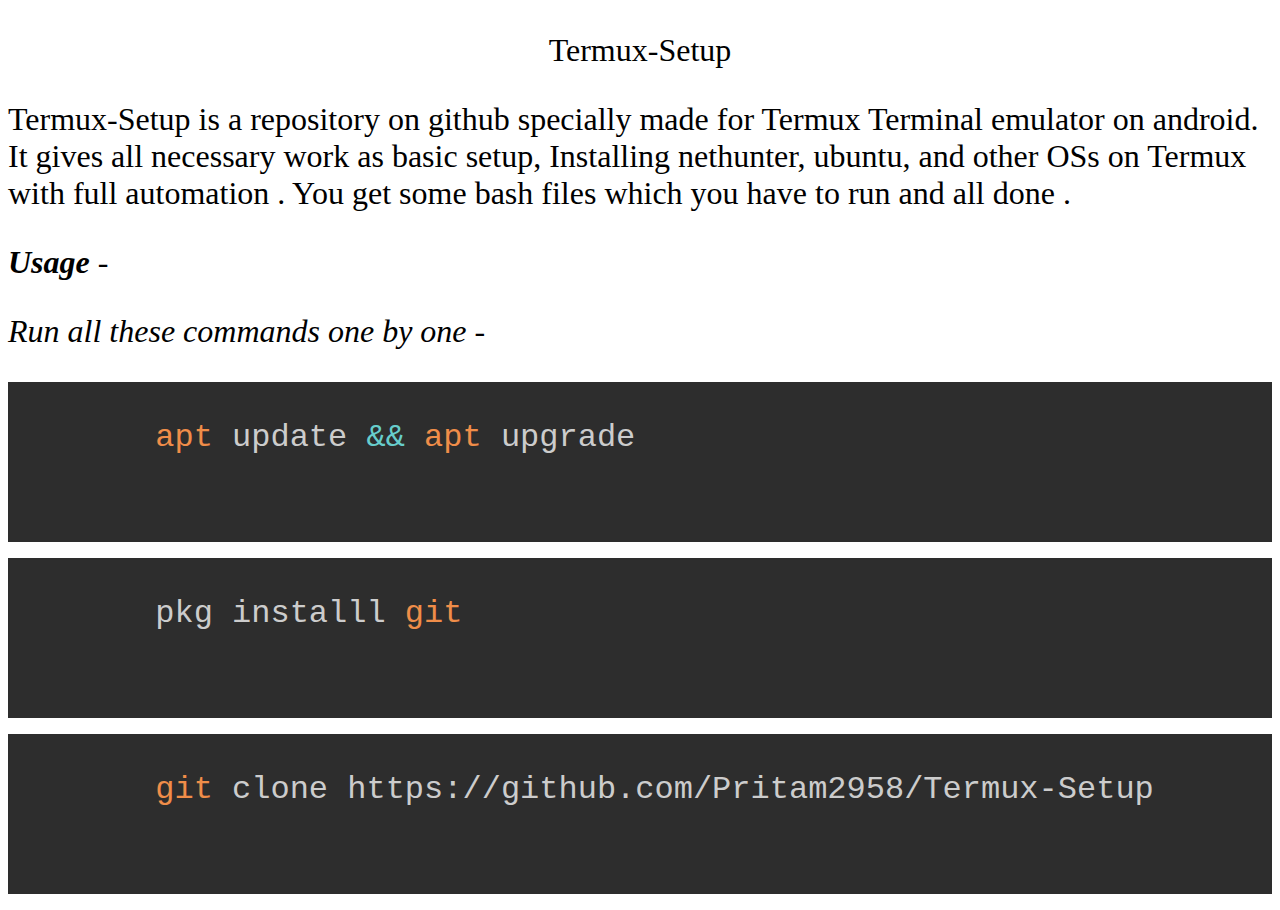
==== Termux-Setup.html @ 84b90015 "update Termux-Setup.html" ====
<!DOCTYPE html>
<html>
  <head>
    <meta charset="UTF-8">
    <meta name="theme-color" content="#2fa">
    <meta name="viewport" content="width: device-width; initial-scale: 1;">
    <title>Termux-Setup</title>
  </head>
  <link rel="stylesheet" href="https://pritam2958.github.io/assets/docs/fontster.css">
  <link rel="stylesheet" href="prism.css">
  <script src="prism.js"></script>
  <body>
    <p align="center">Termux-Setup</p>
    <p>
    Termux-Setup is a repository on github specially made for Termux Terminal emulator on android.
    It gives all necessary work as basic setup, Installing nethunter, ubuntu, and other OSs on Termux 
    with full automation . You get some bash files which you have to run and all done . 
    </p>
    <p><b><i>Usage</i></b> -</p>
    <p><i>Run all these commands one by one -</i></p>
    <pre>
      <code class="language-bash">apt update && apt upgrade</code>
    </pre>
    <pre>
      <code class="language-bash">pkg installl git</code>
    </pre>
    <pre>
      <code class="language-bash">git clone https://github.com/Pritam2958/Termux-Setup</code>
    </pre>
  </body>
</html>
<style>
  body {
    font-family: 'League Gothic';
    font-size: 2em;
  }
</style>
---- prism.css ----
/* PrismJS 1.29.0
https://prismjs.com/download.html#themes=prism-tomorrow&languages=[base64]&plugins=line-numbers+highlight-keywords+toolbar+copy-to-clipboard */
code[class*=language-],pre[class*=language-]{color:#ccc;background:0 0;font-family:Consolas,Monaco,'Andale Mono','Ubuntu Mono',monospace;font-size:1em;text-align:left;white-space:pre;word-spacing:normal;word-break:normal;word-wrap:normal;line-height:1.5;-moz-tab-size:4;-o-tab-size:4;tab-size:4;-webkit-hyphens:none;-moz-hyphens:none;-ms-hyphens:none;hyphens:none}pre[class*=language-]{padding:1em;margin:.5em 0;overflow:auto}:not(pre)>code[class*=language-],pre[class*=language-]{background:#2d2d2d}:not(pre)>code[class*=language-]{padding:.1em;border-radius:.3em;white-space:normal}.token.block-comment,.token.cdata,.token.comment,.token.doctype,.token.prolog{color:#999}.token.punctuation{color:#ccc}.token.attr-name,.token.deleted,.token.namespace,.token.tag{color:#e2777a}.token.function-name{color:#6196cc}.token.boolean,.token.function,.token.number{color:#f08d49}.token.class-name,.token.constant,.token.property,.token.symbol{color:#f8c555}.token.atrule,.token.builtin,.token.important,.token.keyword,.token.selector{color:#cc99cd}.token.attr-value,.token.char,.token.regex,.token.string,.token.variable{color:#7ec699}.token.entity,.token.operator,.token.url{color:#67cdcc}.token.bold,.token.important{font-weight:700}.token.italic{font-style:italic}.token.entity{cursor:help}.token.inserted{color:green}
pre[class*=language-].line-numbers{position:relative;padding-left:3.8em;counter-reset:linenumber}pre[class*=language-].line-numbers>code{position:relative;white-space:inherit}.line-numbers .line-numbers-rows{position:absolute;pointer-events:none;top:0;font-size:100%;left:-3.8em;width:3em;letter-spacing:-1px;border-right:1px solid #999;-webkit-user-select:none;-moz-user-select:none;-ms-user-select:none;user-select:none}.line-numbers-rows>span{display:block;counter-increment:linenumber}.line-numbers-rows>span:before{content:counter(linenumber);color:#999;display:block;padding-right:.8em;text-align:right}
div.code-toolbar{position:relative}div.code-toolbar>.toolbar{position:absolute;z-index:10;top:.3em;right:.2em;transition:opacity .3s ease-in-out;opacity:0}div.code-toolbar:hover>.toolbar{opacity:1}div.code-toolbar:focus-within>.toolbar{opacity:1}div.code-toolbar>.toolbar>.toolbar-item{display:inline-block}div.code-toolbar>.toolbar>.toolbar-item>a{cursor:pointer}div.code-toolbar>.toolbar>.toolbar-item>button{background:0 0;border:0;color:inherit;font:inherit;line-height:normal;overflow:visible;padding:0;-webkit-user-select:none;-moz-user-select:none;-ms-user-select:none}div.code-toolbar>.toolbar>.toolbar-item>a,div.code-toolbar>.toolbar>.toolbar-item>button,div.code-toolbar>.toolbar>.toolbar-item>span{color:#bbb;font-size:.8em;padding:0 .5em;background:#f5f2f0;background:rgba(224,224,224,.2);box-shadow:0 2px 0 0 rgba(0,0,0,.2);border-radius:.5em}div.code-toolbar>.toolbar>.toolbar-item>a:focus,div.code-toolbar>.toolbar>.toolbar-item>a:hover,div.code-toolbar>.toolbar>.toolbar-item>button:focus,div.code-toolbar>.toolbar>.toolbar-item>button:hover,div.code-toolbar>.toolbar>.toolbar-item>span:focus,div.code-toolbar>.toolbar>.toolbar-item>span:hover{color:inherit;text-decoration:none}
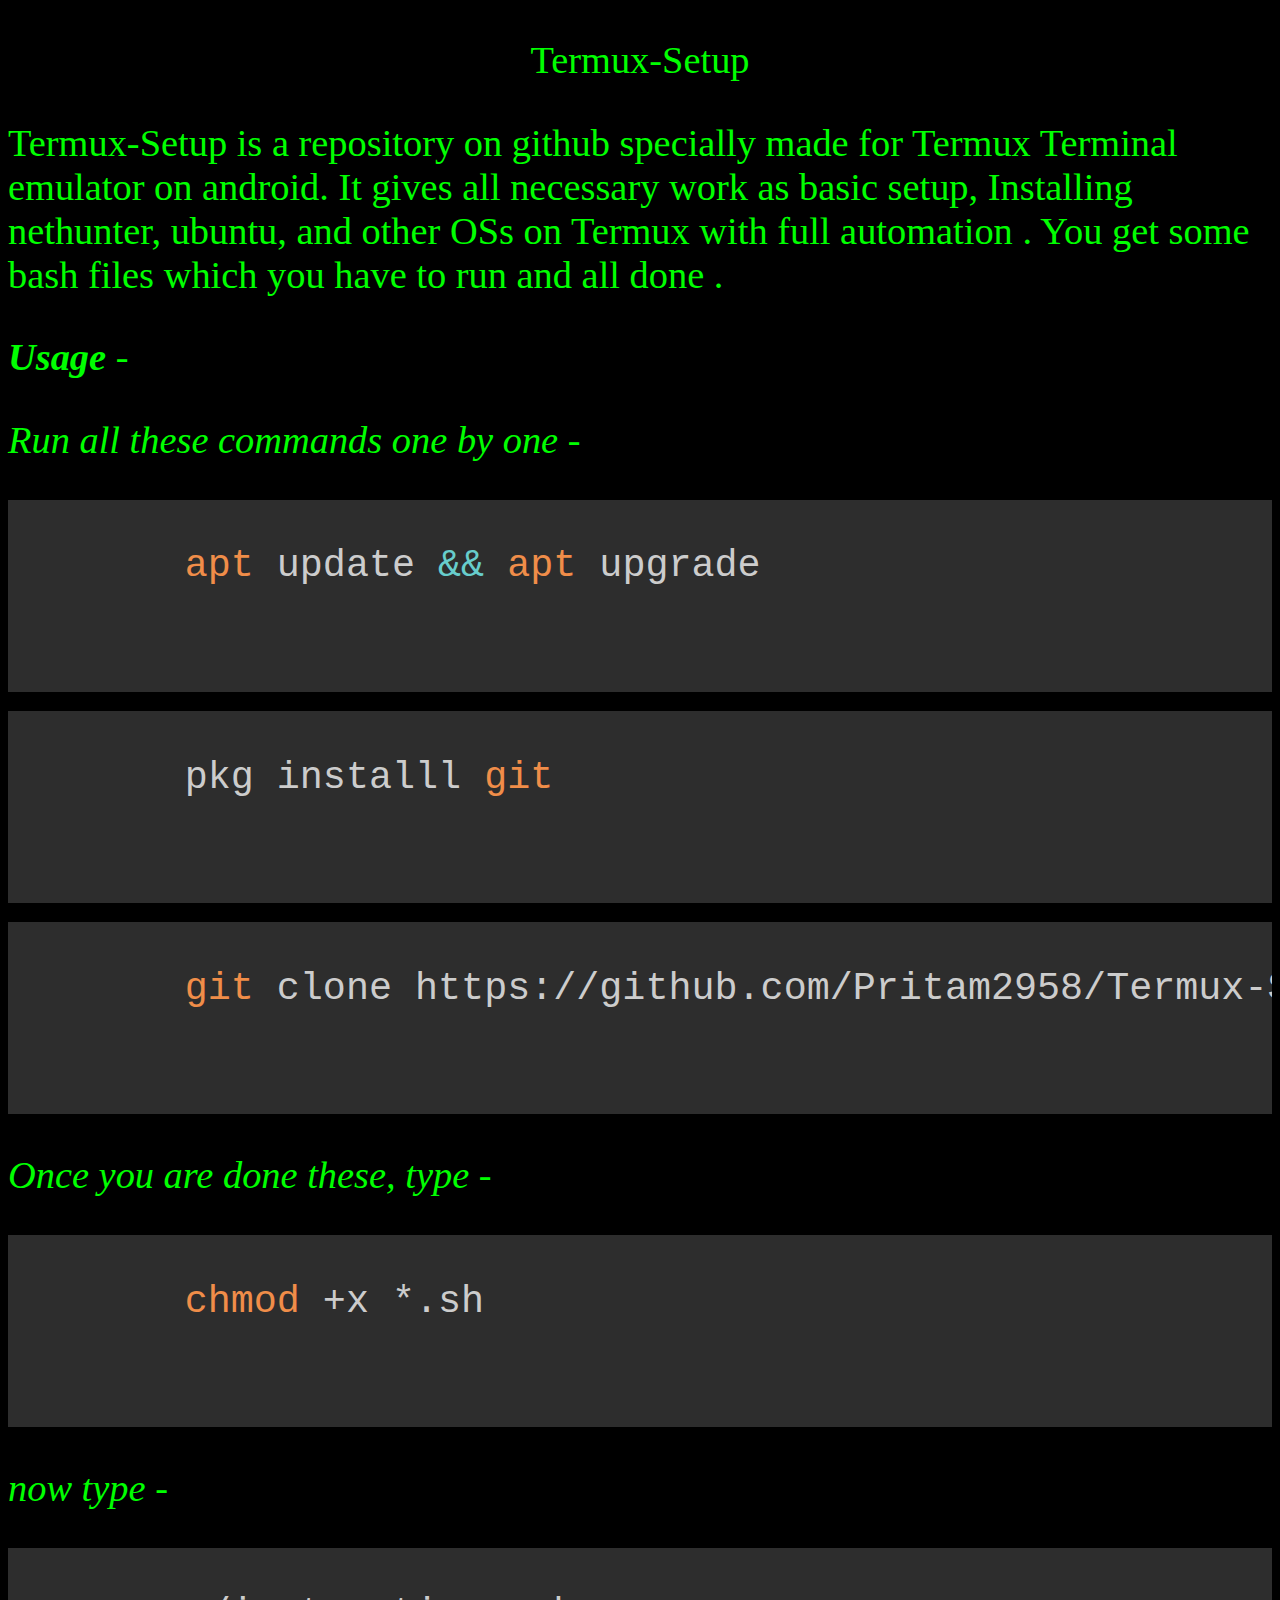
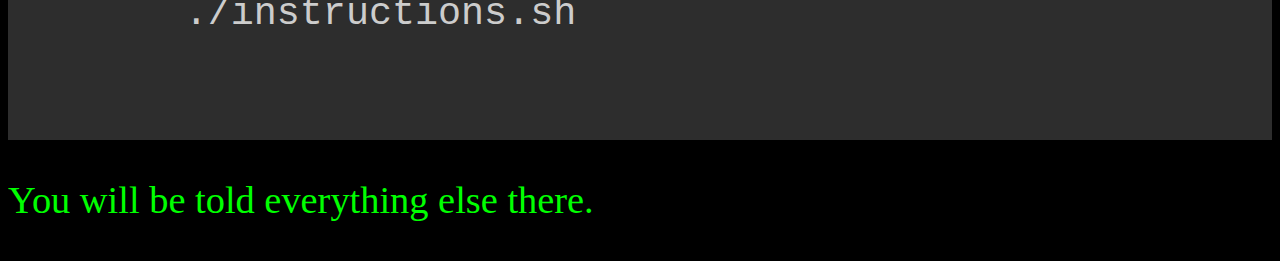
==== commit 8e0b5798: "update Termux-Setup.html" ====
--- a/Termux-Setup.html
+++ b/Termux-Setup.html
@@ -27,11 +27,22 @@
     <pre>
       <code class="language-bash">git clone https://github.com/Pritam2958/Termux-Setup</code>
     </pre>
+    <p><i>Once you are done these, type</i> -</p>
+    <pre>
+      <code class="language-bash">chmod +x *.sh</code>
+    </pre>
+    <p><i>now type</i> -</p>
+    <pre>
+      <code class="language-bash">./instructions.sh</code>
+    </pre>
+    <p>You will be told everything else there.</p>
   </body>
 </html>
 <style>
   body {
     font-family: 'League Gothic';
-    font-size: 2em;
+    color: lime;
+    background: black;
+    font-size: 2.4em;
   }
 </style>
